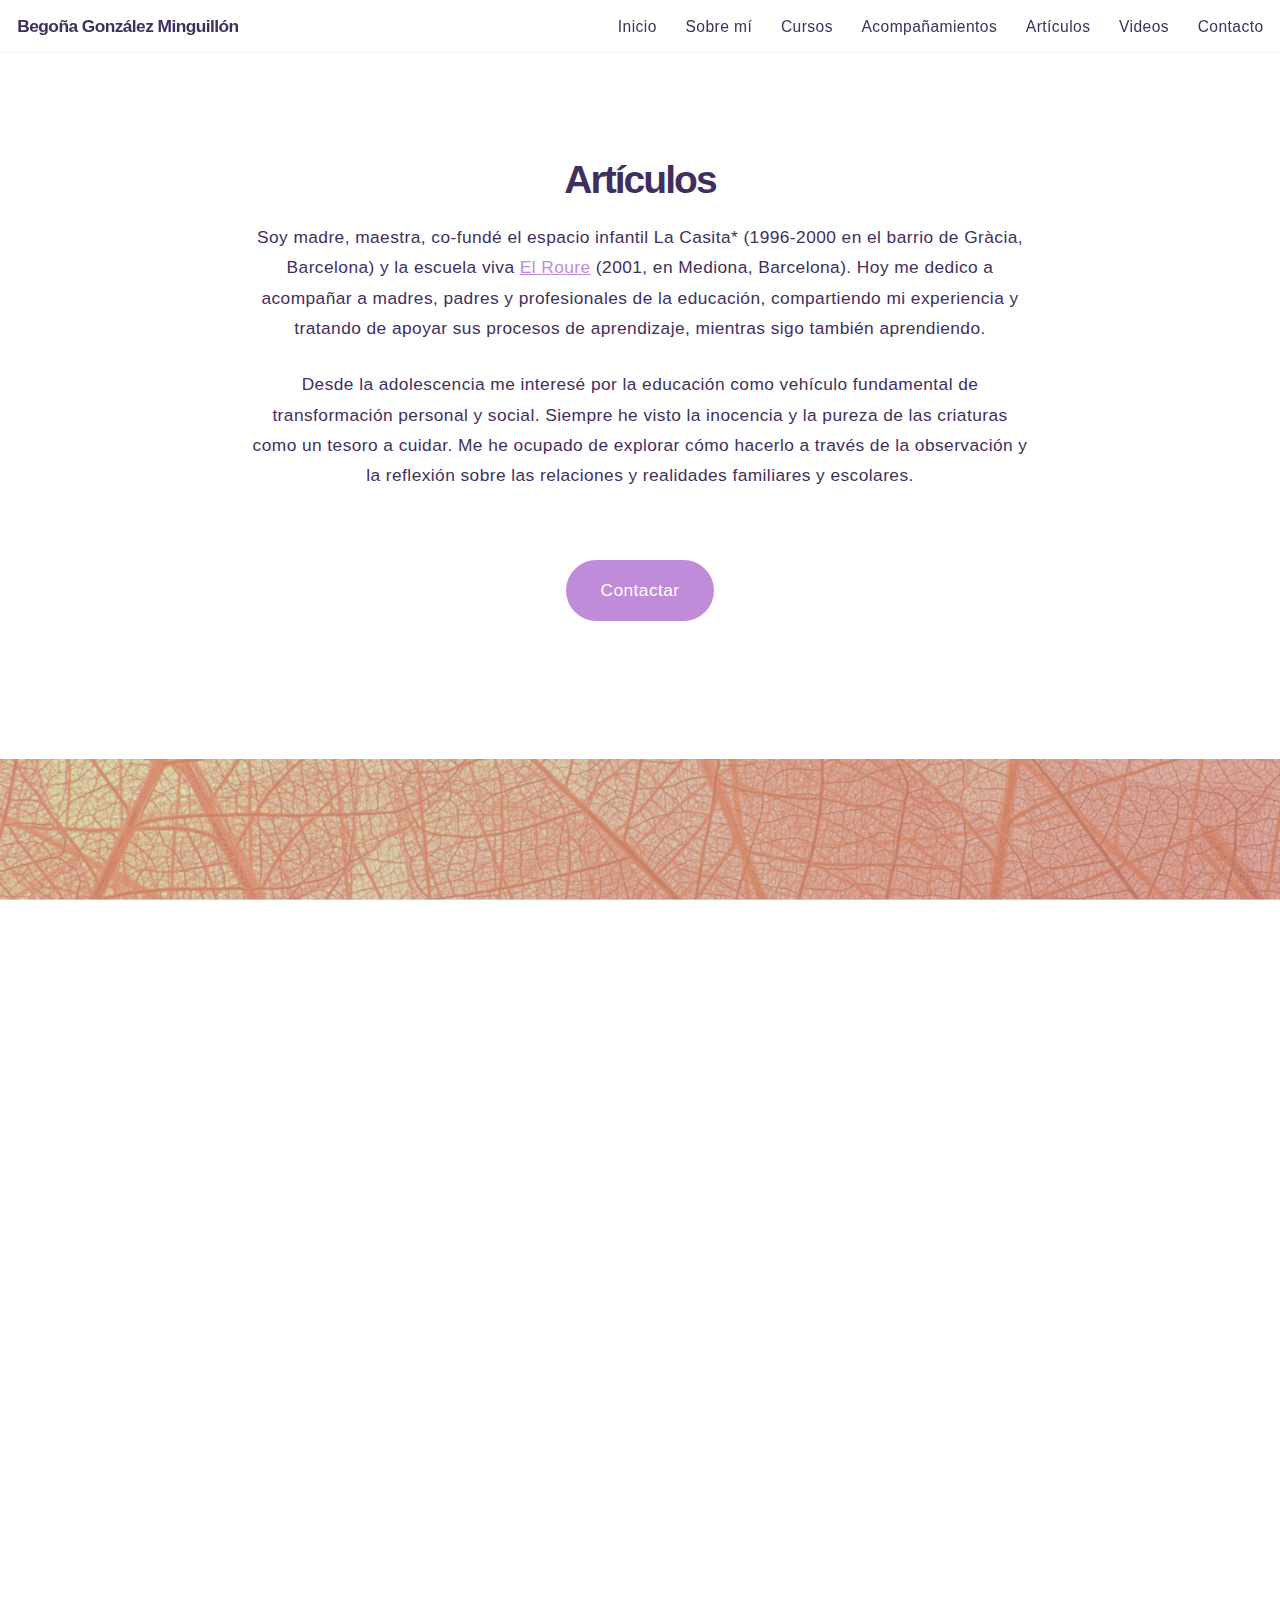
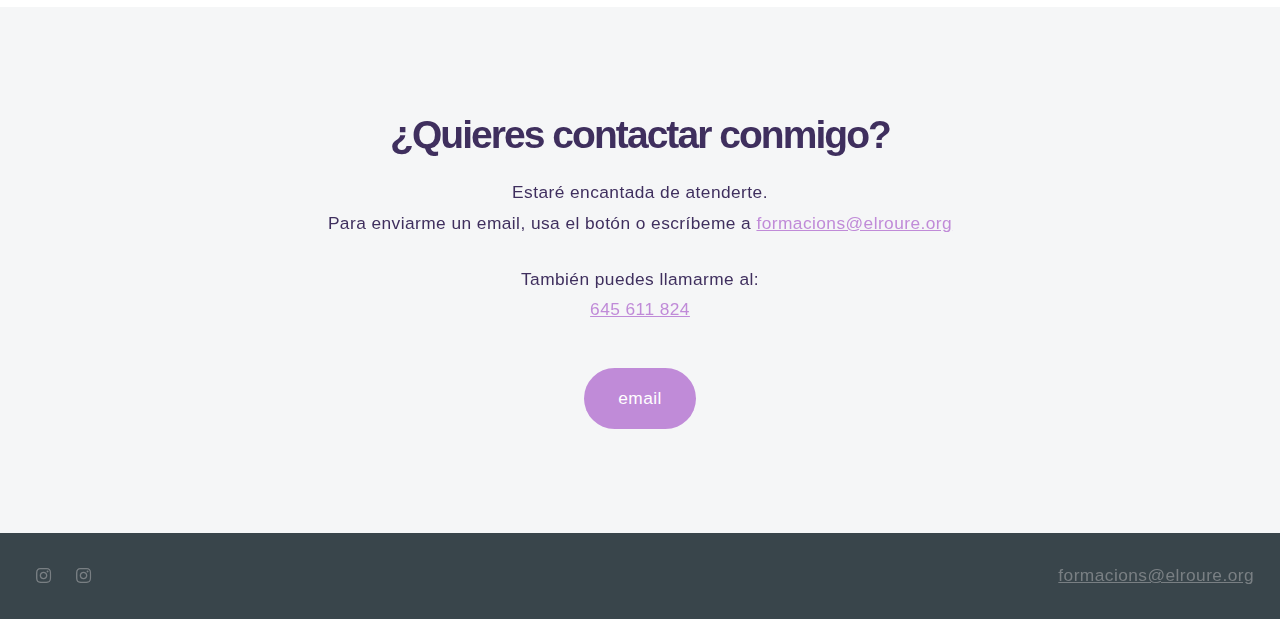
==== articulos.html @ fd2510e3 "s" ====
<!DOCTYPE HTML>
<html>
	<head>
		<title>Begoña González Minguillón</title>
		<link rel="icon" type="image/ico" href="images/icono.png" />
		<meta charset="utf-8" />
		<meta name="viewport" content="width=device-width, initial-scale=1, user-scalable=no" />
		<link rel="stylesheet" href="assets/css/main.css" />
		<noscript><link rel="stylesheet" href="assets/css/noscript.css" /></noscript>
		<!-- Google tag (gtag.js) -->
<script async src="https://www.googletagmanager.com/gtag/js?id=G-SERLPXRG8G"></script>
<script>
  window.dataLayer = window.dataLayer || [];
  function gtag(){dataLayer.push(arguments);}
  gtag('js', new Date());

  gtag('config', 'G-SERLPXRG8G');
</script>
	</head>
	<body class="is-preload">

		<!-- Header -->
			<header id="header">
				<h1>Begoña González Minguillón</h1>
				<nav>
					<ul>
						<li><a href="#intro">Inicio</a></li>
						<li><a href="#sobremi">Sobre mí</a></li>
						<li><a href="#one">Cursos</a></li>
						<li><a href="#two">Acompañamientos</a></li>
						<li><a href="articulos.html">Artículos</a></li>
						<li><a href="videos.html">Videos</a></li>
						<li><a href="#contacto">Contacto</a></li>
					</ul>
				</nav>
			</header>


		<!-- Sobre mi -->
		<section id="sobremi" class="main style3 primary">
			<div class="content">
				

					<header>
						<h2>Artículos</h2>
						<p>Soy madre, maestra, co-fundé el espacio infantil La Casita* (1996-2000 en el barrio de Gràcia, Barcelona) y la escuela viva <a href="https://www.elroure.org">El Roure</a> (2001, en Mediona, Barcelona). Hoy me dedico a acompañar a madres, padres y profesionales de la educación, compartiendo mi experiencia y tratando de apoyar sus procesos de aprendizaje, mientras sigo también aprendiendo.</p>
						<p>Desde la adolescencia me interesé por la educación como vehículo fundamental de transformación personal y social. Siempre he visto la inocencia y la pureza de las criaturas como un tesoro a cuidar. Me he ocupado de explorar cómo hacerlo a través de la observación y la reflexión sobre las relaciones y realidades familiares y escolares.</p> 
						
							<br />
							<br />
						<a href="mailto:formacions@elroure.org" class="button ">Contactar</a>
					</header>
			</div>
		</section>
			
		<!-- Cursos -->
			<section id="one" class="main style2 right dark fullscreen">
				<div class="content box style2">
					<header>
						<h2>Artículos</h2>
					</header>
					<p>x</p>
					<ul>
						<li><b>· Savia, Curso anual de Educación Viva.</b></li>
						<li><b>· Taller de comunicación consciente.</b></li>
						
					</ul>
					<a href="cursos.html" class="button small">Leer más</a>
				</div>
			</section>

		

		

		<!-- Contact -->
			<section id="contacto" class="main style3 secondary">
				<div class="content">
					<header>
						<h2>¿Quieres contactar conmigo?</h2>
						<p>Estaré encantada de atenderte.<br />Para enviarme un email, usa el botón o escríbeme a <a href="mailto:formacions@elroure.org">formacions@elroure.org</a></p>
								<p>También puedes llamarme al: <br /><a href="tel:+34645611824">645 611 824</a></p>
					</header>
					<a href="mailto:formacions@elroure.org" class="button primary">email</a>
				</div>
			</section>

		<!-- Footer -->
			<footer id="footer">

				<!-- Icons -->
					<ul class="icons">
						<li><a href="https://www.instagram.com/begona_educacionviva/" class="icon brands fa-instagram"><span class="label">Begoña</span></a></li>
						<li><a href="https://www.instagram.com/elroure_educacionviva/" class="icon brands fa-instagram"><span class="label">El Roure</span></a></li>
					</ul>

				<!-- Menu -->
					<ul class="menu">
						<a href="mailto:formacions@elroure.org">formacions@elroure.org</a>
					</ul>

			</footer>

		<!-- Scripts -->
			<script src="assets/js/jquery.min.js"></script>
			<script src="assets/js/jquery.poptrox.min.js"></script>
			<script src="assets/js/jquery.scrolly.min.js"></script>
			<script src="assets/js/jquery.scrollex.min.js"></script>
			<script src="assets/js/browser.min.js"></script>
			<script src="assets/js/breakpoints.min.js"></script>
			<script src="assets/js/util.js"></script>
			<script src="assets/js/main.js"></script>

	</body>
</html>
---- assets/css/main.css ----
@import url("https://fonts.googleapis.com/css?family=Source+Sans+Pro:300,900");
@import url("fontawesome-all.min.css");
/*
	Big Picture by HTML5 UP
	html5up.net | @ajlkn
	Free for personal and commercial use under the CCA 3.0 license (html5up.net/license)
*/
html, body, div, span, applet, object,
iframe, h1, h2, h3, h4, h5, h6, p, blockquote,
pre, a, abbr, acronym, address, big, cite,
code, del, dfn, em, img, ins, kbd, q, s, samp,
small, strike, strong, sub, sup, tt, var, b,
u, i, center, dl, dt, dd, ol, ul, li, fieldset,
form, label, legend, table, caption, tbody,
tfoot, thead, tr, th, td, article, aside,
canvas, details, embed, figure, figcaption,
footer, header, hgroup, menu, nav, output, ruby,
section, summary, time, mark, audio, video {
  margin: 0;
  padding: 0;
  border: 0;
  font-size: 100%;
  font: inherit;
  vertical-align: baseline;
}

article, aside, details, figcaption, figure,
footer, header, hgroup, menu, nav, section {
  display: block;
}

body {
  line-height: 1;
}

ol, ul {
  list-style: none;
}

blockquote, q {
  quotes: none;
}
blockquote:before, blockquote:after, q:before, q:after {
  content: "";
  content: none;
}

table {
  border-collapse: collapse;
  border-spacing: 0;
}

body {
  -webkit-text-size-adjust: none;
}

mark {
  background-color: transparent;
  color: inherit;
}

input::-moz-focus-inner {
  border: 0;
  padding: 0;
}

input, select, textarea {
  -moz-appearance: none;
  -webkit-appearance: none;
  -ms-appearance: none;
  appearance: none;
}

/* Basic */
@-ms-viewport {
  width: device-width;
}
html {
  height: 100%;
}

html {
  box-sizing: border-box;
}

*, *:before, *:after {
  box-sizing: inherit;
}

body {
  background: #ffffff;
  height: 100%;
  min-width: 320px;
}
body.is-preload *, body.is-preload *:before, body.is-preload *:after {
  -moz-animation: none !important;
  -webkit-animation: none !important;
  -ms-animation: none !important;
  animation: none !important;
  -moz-transition: none !important;
  -webkit-transition: none !important;
  -ms-transition: none !important;
  transition: none !important;
}

/* Spinner */
@-moz-keyframes spinner-rotate {
  0% {
    -moz-transform: scale(1) rotate(0deg);
    -webkit-transform: scale(1) rotate(0deg);
    -ms-transform: scale(1) rotate(0deg);
    transform: scale(1) rotate(0deg);
  }
  100% {
    -moz-transform: scale(1) rotate(360deg);
    -webkit-transform: scale(1) rotate(360deg);
    -ms-transform: scale(1) rotate(360deg);
    transform: scale(1) rotate(360deg);
  }
}
@-webkit-keyframes spinner-rotate {
  0% {
    -moz-transform: scale(1) rotate(0deg);
    -webkit-transform: scale(1) rotate(0deg);
    -ms-transform: scale(1) rotate(0deg);
    transform: scale(1) rotate(0deg);
  }
  100% {
    -moz-transform: scale(1) rotate(360deg);
    -webkit-transform: scale(1) rotate(360deg);
    -ms-transform: scale(1) rotate(360deg);
    transform: scale(1) rotate(360deg);
  }
}
@-ms-keyframes spinner-rotate {
  0% {
    -moz-transform: scale(1) rotate(0deg);
    -webkit-transform: scale(1) rotate(0deg);
    -ms-transform: scale(1) rotate(0deg);
    transform: scale(1) rotate(0deg);
  }
  100% {
    -moz-transform: scale(1) rotate(360deg);
    -webkit-transform: scale(1) rotate(360deg);
    -ms-transform: scale(1) rotate(360deg);
    transform: scale(1) rotate(360deg);
  }
}
@keyframes spinner-rotate {
  0% {
    -moz-transform: scale(1) rotate(0deg);
    -webkit-transform: scale(1) rotate(0deg);
    -ms-transform: scale(1) rotate(0deg);
    transform: scale(1) rotate(0deg);
  }
  100% {
    -moz-transform: scale(1) rotate(360deg);
    -webkit-transform: scale(1) rotate(360deg);
    -ms-transform: scale(1) rotate(360deg);
    transform: scale(1) rotate(360deg);
  }
}
/* Loader */
@-moz-keyframes spinner-show {
  0% {
    opacity: 0;
  }
  100% {
    opacity: 1;
  }
}
@-webkit-keyframes spinner-show {
  0% {
    opacity: 0;
  }
  100% {
    opacity: 1;
  }
}
@-ms-keyframes spinner-show {
  0% {
    opacity: 0;
  }
  100% {
    opacity: 1;
  }
}
@keyframes spinner-show {
  0% {
    opacity: 0;
  }
  100% {
    opacity: 1;
  }
}
@-moz-keyframes spinner-hide {
  0% {
    -moz-transform: scale(1) rotate(0deg);
    -webkit-transform: scale(1) rotate(0deg);
    -ms-transform: scale(1) rotate(0deg);
    transform: scale(1) rotate(0deg);
    color: #e5e6e7;
    z-index: 100001;
  }
  99% {
    -moz-transform: scale(0.5) rotate(360deg);
    -webkit-transform: scale(0.5) rotate(360deg);
    -ms-transform: scale(0.5) rotate(360deg);
    transform: scale(0.5) rotate(360deg);
    color: #e5e6e7;
    z-index: 100001;
  }
  100% {
    -moz-transform: scale(0.5) rotate(360deg);
    -webkit-transform: scale(0.5) rotate(360deg);
    -ms-transform: scale(0.5) rotate(360deg);
    transform: scale(0.5) rotate(360deg);
    color: #e5e6e7;
    z-index: -1;
  }
}
@-webkit-keyframes spinner-hide {
  0% {
    -moz-transform: scale(1) rotate(0deg);
    -webkit-transform: scale(1) rotate(0deg);
    -ms-transform: scale(1) rotate(0deg);
    transform: scale(1) rotate(0deg);
    color: #e5e6e7;
    z-index: 100001;
  }
  99% {
    -moz-transform: scale(0.5) rotate(360deg);
    -webkit-transform: scale(0.5) rotate(360deg);
    -ms-transform: scale(0.5) rotate(360deg);
    transform: scale(0.5) rotate(360deg);
    color: #e5e6e7;
    z-index: 100001;
  }
  100% {
    -moz-transform: scale(0.5) rotate(360deg);
    -webkit-transform: scale(0.5) rotate(360deg);
    -ms-transform: scale(0.5) rotate(360deg);
    transform: scale(0.5) rotate(360deg);
    color: #e5e6e7;
    z-index: -1;
  }
}
@-ms-keyframes spinner-hide {
  0% {
    -moz-transform: scale(1) rotate(0deg);
    -webkit-transform: scale(1) rotate(0deg);
    -ms-transform: scale(1) rotate(0deg);
    transform: scale(1) rotate(0deg);
    color: #e5e6e7;
    z-index: 100001;
  }
  99% {
    -moz-transform: scale(0.5) rotate(360deg);
    -webkit-transform: scale(0.5) rotate(360deg);
    -ms-transform: scale(0.5) rotate(360deg);
    transform: scale(0.5) rotate(360deg);
    color: #e5e6e7;
    z-index: 100001;
  }
  100% {
    -moz-transform: scale(0.5) rotate(360deg);
    -webkit-transform: scale(0.5) rotate(360deg);
    -ms-transform: scale(0.5) rotate(360deg);
    transform: scale(0.5) rotate(360deg);
    color: #e5e6e7;
    z-index: -1;
  }
}
@keyframes spinner-hide {
  0% {
    -moz-transform: scale(1) rotate(0deg);
    -webkit-transform: scale(1) rotate(0deg);
    -ms-transform: scale(1) rotate(0deg);
    transform: scale(1) rotate(0deg);
    color: #e5e6e7;
    z-index: 100001;
  }
  99% {
    -moz-transform: scale(0.5) rotate(360deg);
    -webkit-transform: scale(0.5) rotate(360deg);
    -ms-transform: scale(0.5) rotate(360deg);
    transform: scale(0.5) rotate(360deg);
    color: #e5e6e7;
    z-index: 100001;
  }
  100% {
    -moz-transform: scale(0.5) rotate(360deg);
    -webkit-transform: scale(0.5) rotate(360deg);
    -ms-transform: scale(0.5) rotate(360deg);
    transform: scale(0.5) rotate(360deg);
    color: #e5e6e7;
    z-index: -1;
  }
}
@-moz-keyframes overlay-hide {
  0% {
    opacity: 1;
    z-index: 100000;
  }
  15% {
    opacity: 1;
    z-index: 100000;
  }
  99% {
    opacity: 0;
    z-index: 100000;
  }
  100% {
    opacity: 0;
    z-index: -1;
  }
}
@-webkit-keyframes overlay-hide {
  0% {
    opacity: 1;
    z-index: 100000;
  }
  15% {
    opacity: 1;
    z-index: 100000;
  }
  99% {
    opacity: 0;
    z-index: 100000;
  }
  100% {
    opacity: 0;
    z-index: -1;
  }
}
@-ms-keyframes overlay-hide {
  0% {
    opacity: 1;
    z-index: 100000;
  }
  15% {
    opacity: 1;
    z-index: 100000;
  }
  99% {
    opacity: 0;
    z-index: 100000;
  }
  100% {
    opacity: 0;
    z-index: -1;
  }
}
@keyframes overlay-hide {
  0% {
    opacity: 1;
    z-index: 100000;
  }
  15% {
    opacity: 1;
    z-index: 100000;
  }
  99% {
    opacity: 0;
    z-index: 100000;
  }
  100% {
    opacity: 0;
    z-index: -1;
  }
}
body {
  text-decoration: none;
}
body:before {
  -moz-animation: spinner-show 1.5s 1 0.25s ease forwards, spinner-hide 0.25s ease-in-out forwards !important;
  -webkit-animation: spinner-show 1.5s 1 0.25s ease forwards, spinner-hide 0.25s ease-in-out forwards !important;
  -ms-animation: spinner-show 1.5s 1 0.25s ease forwards, spinner-hide 0.25s ease-in-out forwards !important;
  animation: spinner-show 1.5s 1 0.25s ease forwards, spinner-hide 0.25s ease-in-out forwards !important;
  -moz-transform-origin: 50% 50%;
  -webkit-transform-origin: 50% 50%;
  -ms-transform-origin: 50% 50%;
  transform-origin: 50% 50%;
  -moz-osx-font-smoothing: grayscale;
  -webkit-font-smoothing: antialiased;
  font-family: FontAwesome;
  font-style: normal;
  font-weight: normal;
  text-transform: none !important;
  color: #e5e6e7;
  content: "\f1ce";
  cursor: default;
  display: block;
  font-size: 2em;
  height: 2em;
  left: 50%;
  line-height: 2em;
  margin: -1em 0 0 -1em;
  opacity: 0;
  position: fixed;
  text-align: center;
  top: 50%;
  width: 2em;
  z-index: -1;
}
body:after {
  -moz-animation: overlay-hide 1.5s ease-in forwards !important;
  -webkit-animation: overlay-hide 1.5s ease-in forwards !important;
  -ms-animation: overlay-hide 1.5s ease-in forwards !important;
  animation: overlay-hide 1.5s ease-in forwards !important;
  background: #ffffff;
  content: "";
  display: block;
  height: 100%;
  left: 0;
  opacity: 0;
  position: fixed;
  top: 0;
  width: 100%;
  z-index: -1;
}
body.is-preload:before {
  -moz-animation: spinner-show 1.5s 1 0.25s ease forwards, spinner-rotate 0.75s infinite linear !important;
  -webkit-animation: spinner-show 1.5s 1 0.25s ease forwards, spinner-rotate 0.75s infinite linear !important;
  -ms-animation: spinner-show 1.5s 1 0.25s ease forwards, spinner-rotate 0.75s infinite linear !important;
  animation: spinner-show 1.5s 1 0.25s ease forwards, spinner-rotate 0.75s infinite linear !important;
  z-index: 100001;
}
body.is-preload:after {
  -moz-animation: none !important;
  -webkit-animation: none !important;
  -ms-animation: none !important;
  animation: none !important;
  opacity: 1;
  z-index: 100000;
}

@media (-webkit-min-device-pixel-ratio: 2) {
  body:before {
    line-height: 2.025em;
  }
}
/* Type */
body, input, textarea, select {
  font-family: "Poppins", sans-serif;
  font-weight: 100;
  font-size: 18pt;
  line-height: 1.75em;
  color: #3f2f5e;
  letter-spacing: 0.025em;
}
@media screen and (max-width: 1920px) {
  body, input, textarea, select {
    font-size: 17pt;
  }
}
@media screen and (max-width: 1680px) {
  body, input, textarea, select {
    font-size: 15pt;
  }
}
@media screen and (max-width: 1280px) {
  body, input, textarea, select {
    font-size: 13pt;
  }
}
@media screen and (max-width: 1000px) {
  body, input, textarea, select {
    font-size: 13pt;
  }
}
@media screen and (max-width: 736px) {
  body, input, textarea, select {
    font-size: 12pt;
    line-height: 1.5em;
  }
}

h1, h2, h3, h4, h5, h6 {
  font-weight: 900;
  color: inherit;
  letter-spacing: -0.0325em;
}
h1 a, h2 a, h3 a, h4 a, h5 a, h6 a {
  color: inherit;
  text-decoration: none;
}

h2 {
  font-size: 2.25em;
  line-height: 1.25em;
  letter-spacing: -0.05em;
}

@media screen and (max-width: 736px) {
  h2 {
    font-size: 1.5em;
  }
}
strong, b {
  font-weight: 900;
  color: inherit;
}

em, i {
  font-style: italic;
}

a {
  -moz-transition: color 0.2s ease-in-out;
  -webkit-transition: color 0.2s ease-in-out;
  -ms-transition: color 0.2s ease-in-out;
  transition: color 0.2s ease-in-out;
  color: #c08bd8;
}

sub {
  position: relative;
  top: 0.5em;
  font-size: 0.8em;
}

sup {
  position: relative;
  top: -0.5em;
  font-size: 0.8em;
}

hr {
  border: 0;
  border-top: solid 1px #e5e6e7;
}

blockquote {
  border-left: solid 0.5em #e5e6e7;
  padding: 1em 0 1em 2em;
  font-style: italic;
}

p, ul, ol, dl, table {
  margin-bottom: 1em;
}

/* Box */
.box {
  background: #ffffff;
  color: #3f2f5e;
  padding: 2em;
}
.box > :last-child {
  margin-bottom: 0;
}
.box.style2 {
  padding: 3.5em 2.5em 3.5em 2.5em;
}
@media screen and (max-width: 736px) {
  .box {
    padding: 1em;
  }
  .box.style2 {
    padding: 1.5em 1.25em 1.5em 1.25em;
    background-color: rgba(255, 255, 255, 0.9);
  }
}

/* Button */
input[type=button],
input[type=submit],
input[type=reset],
.button,
button {
  -moz-appearance: none;
  -webkit-appearance: none;
  -ms-appearance: none;
  appearance: none;
  -moz-transition: background-color 0.2s ease-in-out;
  -webkit-transition: background-color 0.2s ease-in-out;
  -ms-transition: background-color 0.2s ease-in-out;
  transition: background-color 0.2s ease-in-out;
  background-color: #c08bd8;
  border: 0;
  border-radius: 3.5em;
  color: #ffffff;
  cursor: pointer;
  display: inline-block;
  height: 3.5em;
  line-height: 3.5em;
  outline: 0;
  padding: 0 2em 0 2em;
  position: relative;
  text-align: center;
  text-decoration: none;
}
input[type=button].down,
input[type=submit].down,
input[type=reset].down,
.button.down,
button.down {
  width: 5em;
  height: 5em;
  line-height: 4.5em;
  padding: 0;
  background-image: url("images/dark-arrow.svg");
  background-position: center center;
  background-repeat: no-repeat;
  text-indent: -10em;
  overflow: hidden;
}
input[type=button].down.anchored,
input[type=submit].down.anchored,
input[type=reset].down.anchored,
.button.down.anchored,
button.down.anchored {
  bottom: 0;
  border-bottom: 0;
  border-radius: 3em 3em 0 0;
  height: 4.5em;
  margin-left: -2.5em;
}
input[type=button].anchored,
input[type=submit].anchored,
input[type=reset].anchored,
.button.anchored,
button.anchored {
  position: absolute;
  left: 50%;
}
input[type=button]:hover,
input[type=submit]:hover,
input[type=reset]:hover,
.button:hover,
button:hover {
  background-color: #ca9ede;
}
input[type=button]:active,
input[type=submit]:active,
input[type=reset]:active,
.button:active,
button:active {
  background-color: #b678d2;
}
input[type=button].style2,
input[type=submit].style2,
input[type=reset].style2,
.button.style2,
button.style2 {
  background-color: transparent;
  border: solid 2px #e5e6e7;
  color: inherit;
}
input[type=button].style2:hover,
input[type=submit].style2:hover,
input[type=reset].style2:hover,
.button.style2:hover,
button.style2:hover {
  background-color: rgba(229, 230, 231, 0.25);
}
input[type=button].style2:active,
input[type=submit].style2:active,
input[type=reset].style2:active,
.button.style2:active,
button.style2:active {
  background-color: rgba(229, 230, 231, 0.375);
}
input[type=button].style2.down,
input[type=submit].style2.down,
input[type=reset].style2.down,
.button.style2.down,
button.style2.down {
  background-image: url("images/arrow.svg");
}

/* Form */
form {
  margin: 0 0 2em 0;
}
form > :last-child {
  margin-bottom: 0;
}
form > .fields {
  display: -moz-flex;
  display: -webkit-flex;
  display: -ms-flex;
  display: flex;
  -moz-flex-wrap: wrap;
  -webkit-flex-wrap: wrap;
  -ms-flex-wrap: wrap;
  flex-wrap: wrap;
  width: calc(100% + 3em);
  margin: -1.5em 0 2em -1.5em;
}
form > .fields > .field {
  -moz-flex-grow: 0;
  -webkit-flex-grow: 0;
  -ms-flex-grow: 0;
  flex-grow: 0;
  -moz-flex-shrink: 0;
  -webkit-flex-shrink: 0;
  -ms-flex-shrink: 0;
  flex-shrink: 0;
  padding: 1.5em 0 0 1.5em;
  width: calc(100% - 1.5em);
}
form > .fields > .field.half {
  width: calc(50% - 0.75em);
}
form > .fields > .field.third {
  width: calc(100%/3 - 0.5em);
}
form > .fields > .field.quarter {
  width: calc(25% - 0.375em);
}
@media screen and (max-width: 480px) {
  form > .fields {
    width: calc(100% + 2em);
    margin: -1em 0 2em -1em;
  }
  form > .fields > .field {
    padding: 1em 0 0 1em;
    width: calc(100% - 1em);
  }
  form > .fields > .field.half {
    width: calc(100% - 1em);
  }
  form > .fields > .field.third {
    width: calc(100% - 1em);
  }
  form > .fields > .field.quarter {
    width: calc(100% - 1em);
  }
}

label {
  display: block;
}

input[type=text],
input[type=password],
input[type=email],
input[type=tel],
input[type=search],
input[type=url],
select,
textarea {
  -moz-appearance: none;
  -webkit-appearance: none;
  -ms-appearance: none;
  appearance: none;
  -moz-transition: border-color 0.2s ease-in-out, color 0.2s ease-in-out;
  -webkit-transition: border-color 0.2s ease-in-out, color 0.2s ease-in-out;
  -ms-transition: border-color 0.2s ease-in-out, color 0.2s ease-in-out;
  transition: border-color 0.2s ease-in-out, color 0.2s ease-in-out;
  color: #3f2f5e;
  display: block;
  width: 100%;
  padding: 0.65em 0.75em;
  background: none;
  border: solid 2px #e5e6e7;
  color: inherit;
  border-radius: 0.5em;
  outline: none;
}
input[type=text]:focus,
input[type=password]:focus,
input[type=email]:focus,
input[type=tel]:focus,
input[type=search]:focus,
input[type=url]:focus,
select:focus,
textarea:focus {
  border-color: #9ac8e9;
}

input[type=text],
input[type=password],
input[type=email],
input[type=tel],
input[type=search],
input[type=url],
select {
  line-height: 1.35em;
}

textarea {
  min-height: 8em;
}

::-moz-focus-inner {
  border: 0;
}

::-webkit-input-placeholder {
  opacity: 0.375;
}

:-moz-placeholder {
  opacity: 0.375;
}

::-moz-placeholder {
  opacity: 0.375;
}

:-ms-input-placeholder {
  opacity: 0.375;
}

/* Icon */
.icon {
  text-decoration: none;
  position: relative;
  text-decoration: none;
}
.icon:before {
  -moz-osx-font-smoothing: grayscale;
  -webkit-font-smoothing: antialiased;
  display: inline-block;
  font-style: normal;
  font-variant: normal;
  text-rendering: auto;
  line-height: 1;
  text-transform: none !important;
  font-family: "Font Awesome 5 Free";
  font-weight: 400;
}
.icon:before {
  line-height: inherit;
}
.icon > .label {
  display: none;
}
.icon.solid:before {
  font-weight: 900;
}
.icon.brands:before {
  font-family: "Font Awesome 5 Brands";
}

/* Image */
.image {
  position: relative;
  display: inline-block;
}
.image:before {
  content: "";
  position: absolute;
  left: 0;
  top: 0;
  width: 100%;
  height: 100%;
  background: url("images/overlay.png");
}
.image img {
  display: block;
  width: 100%;
}
.image.featured {
  display: block;
  width: 100%;
  margin: 0 0 2em 0;
}
.image.fit {
  display: block;
  width: 100%;
}
.image.left {
  float: left;
  margin: 0 2em 2em 0;
}
.image.centered {
  display: block;
  margin: 0 0 2em 0;
}
.image.centered img {
  margin: 0 auto;
  width: auto;
}

/* List */
ul.default {
  list-style: disc;
  padding-left: 1em;
}
ul.default li {
  padding-left: 0.5em;
}
ul.menu {
  cursor: default;
}
ul.menu li {
  display: inline-block;
  line-height: 1em;
  border-left: solid 1px #e5e6e7;
  padding: 0 0 0 0.5em;
  margin: 0 0 0 0.5em;
}
ul.menu li:first-child {
  border-left: 0;
  padding-left: 0;
  margin-left: 0;
}

ol.default {
  list-style: decimal;
  padding-left: 1.25em;
}
ol.default li {
  padding-left: 0.25em;
}

/* Actions */
ul.actions {
  display: -moz-flex;
  display: -webkit-flex;
  display: -ms-flex;
  display: flex;
  cursor: default;
  list-style: none;
  margin-left: -1em;
  padding-left: 0;
}
ul.actions li {
  padding: 0 0 0 1em;
  vertical-align: middle;
}
ul.actions.special {
  -moz-justify-content: center;
  -webkit-justify-content: center;
  -ms-justify-content: center;
  justify-content: center;
  width: 100%;
  margin-left: 0;
}
ul.actions.special li:first-child {
  padding-left: 0;
}
ul.actions.stacked {
  -moz-flex-direction: column;
  -webkit-flex-direction: column;
  -ms-flex-direction: column;
  flex-direction: column;
  margin-left: 0;
}
ul.actions.stacked li {
  padding: 1.3em 0 0 0;
}
ul.actions.stacked li:first-child {
  padding-top: 0;
}
ul.actions.fit {
  width: calc(100% + 1em);
}
ul.actions.fit li {
  -moz-flex-grow: 1;
  -webkit-flex-grow: 1;
  -ms-flex-grow: 1;
  flex-grow: 1;
  -moz-flex-shrink: 1;
  -webkit-flex-shrink: 1;
  -ms-flex-shrink: 1;
  flex-shrink: 1;
  width: 100%;
}
ul.actions.fit li > * {
  width: 100%;
}
ul.actions.fit.stacked {
  width: 100%;
}
@media screen and (max-width: 480px) {
  ul.actions:not(.fixed) {
    -moz-flex-direction: column;
    -webkit-flex-direction: column;
    -ms-flex-direction: column;
    flex-direction: column;
    margin-left: 0;
    width: 100% !important;
  }
  ul.actions:not(.fixed) li {
    -moz-flex-grow: 1;
    -webkit-flex-grow: 1;
    -ms-flex-grow: 1;
    flex-grow: 1;
    -moz-flex-shrink: 1;
    -webkit-flex-shrink: 1;
    -ms-flex-shrink: 1;
    flex-shrink: 1;
    padding: 1em 0 0 0;
    text-align: center;
    width: 100%;
  }
  ul.actions:not(.fixed) li > * {
    width: 100%;
  }
  ul.actions:not(.fixed) li:first-child {
    padding-top: 0;
  }
  ul.actions:not(.fixed) li input[type=submit],
  ul.actions:not(.fixed) li input[type=reset],
  ul.actions:not(.fixed) li input[type=button],
  ul.actions:not(.fixed) li button,
  ul.actions:not(.fixed) li .button {
    width: 100%;
  }
  ul.actions:not(.fixed) li input[type=submit].icon:before,
  ul.actions:not(.fixed) li input[type=reset].icon:before,
  ul.actions:not(.fixed) li input[type=button].icon:before,
  ul.actions:not(.fixed) li button.icon:before,
  ul.actions:not(.fixed) li .button.icon:before {
    margin-left: -0.5rem;
  }
}

/* Icons */
ul.icons {
  cursor: default;
}
ul.icons li {
  display: inline-block;
}
ul.icons a {
  display: inline-block;
  width: 2em;
  height: 2em;
  line-height: 2em;
  text-align: center;
  border: 0;
}

/* Sections/Article */
header {
  margin-bottom: 1em;
}
header p {
  display: block;
  margin: 1em 0 0 0;
  padding: 0 0 0.5em 0;
}

footer {
  margin-top: 2em;
}

/* Table */
table {
  width: 100%;
}
table.default {
  width: 100%;
}
table.default tbody tr:nth-child(2n+2) {
  background: rgba(229, 230, 231, 0.5);
}
table.default td {
  padding: 0.5em 1em 0.5em 1em;
}
table.default th {
  text-align: left;
  font-weight: 900;
  padding: 0.5em 1em 0.5em 1em;
}
table.default thead {
  background: #3f2f5e;
  color: #ffffff;
}
table.default tfoot {
  background: #e5e6e7;
}

/* Poptrox */
.poptrox-popup {
  -moz-box-sizing: content-box;
  -webkit-box-sizing: content-box;
  -ms-box-sizing: content-box;
  box-sizing: content-box;
  background: #fff;
  padding-bottom: 3em;
  box-shadow: 0 0.1em 0.15em 0 rgba(0, 0, 0, 0.15);
}
.poptrox-popup .loader {
  position: absolute;
  top: 50%;
  left: 50%;
  margin: -1em 0 0 -1em;
  width: 2em;
  height: 2em;
  display: block;
  font-size: 2em;
}
.poptrox-popup .loader:before {
  -moz-animation: spinner-rotate 0.75s infinite linear !important;
  -webkit-animation: spinner-rotate 0.75s infinite linear !important;
  -ms-animation: spinner-rotate 0.75s infinite linear !important;
  animation: spinner-rotate 0.75s infinite linear !important;
  -moz-osx-font-smoothing: grayscale;
  -webkit-font-smoothing: antialiased;
  font-family: FontAwesome;
  font-style: normal;
  font-weight: normal;
  text-transform: none !important;
  color: #e5e6e7;
  content: "\f1ce";
  cursor: default;
  display: block;
  height: 2em;
  left: 0;
  line-height: 2em;
  position: absolute;
  text-align: center;
  top: 0;
  width: 2em;
}
.poptrox-popup .caption {
  position: absolute;
  bottom: 0;
  left: 0;
  background: #ffffff;
  width: 100%;
  height: 3em;
  line-height: 2.8em;
  text-align: center;
  cursor: default;
  z-index: 1;
  font-size: 0.9em;
}
.poptrox-popup .nav-next,
.poptrox-popup .nav-previous {
  -moz-transition: opacity 0.2s ease-in-out;
  -webkit-transition: opacity 0.2s ease-in-out;
  -ms-transition: opacity 0.2s ease-in-out;
  transition: opacity 0.2s ease-in-out;
  position: absolute;
  top: 0;
  width: 50%;
  height: 100%;
  opacity: 0;
  cursor: pointer;
  background: rgba(0, 0, 0, 0.01);
  -webkit-tap-highlight-color: rgba(255, 255, 255, 0);
}
.poptrox-popup .nav-next:before,
.poptrox-popup .nav-previous:before {
  content: "";
  position: absolute;
  width: 96px;
  height: 64px;
  background: url("images/poptrox-nav.svg");
  top: calc(50% - 1.5em);
  margin: -32px 0 0 0;
}
.poptrox-popup:hover .nav-next,
.poptrox-popup:hover .nav-previous {
  opacity: 0.5;
}
.poptrox-popup:hover .nav-next:hover,
.poptrox-popup:hover .nav-previous:hover {
  opacity: 1;
}
.poptrox-popup .nav-previous:before {
  -moz-transform: scaleX(-1);
  -webkit-transform: scaleX(-1);
  -ms-transform: scaleX(-1);
  transform: scaleX(-1);
  -ms-filter: "FlipH";
  filter: FlipH;
}
.poptrox-popup .nav-next {
  right: 0;
}
.poptrox-popup .nav-next:before {
  right: 0;
}
.poptrox-popup .nav-previous {
  left: 0;
}
.poptrox-popup .nav-previous:before {
  left: 0;
}
.poptrox-popup .closer {
  -moz-transition: opacity 0.2s ease-in-out;
  -webkit-transition: opacity 0.2s ease-in-out;
  -ms-transition: opacity 0.2s ease-in-out;
  transition: opacity 0.2s ease-in-out;
  position: absolute;
  top: 0;
  right: 0;
  width: 64px;
  height: 64px;
  text-indent: -9999px;
  z-index: 2;
  opacity: 0;
  -webkit-tap-highlight-color: rgba(255, 255, 255, 0);
}
.poptrox-popup .closer:before {
  content: "";
  display: block;
  position: absolute;
  right: 16px;
  top: 16px;
  width: 40px;
  height: 40px;
  border-radius: 100%;
  box-shadow: inset 0 0 0 2px #fff;
  background: url("images/poptrox-closer.svg") center center;
  color: #ffffff !important;
}
.poptrox-popup:hover .closer {
  opacity: 0.5;
}
.poptrox-popup:hover .closer:hover {
  opacity: 1;
}
body.is-touch .poptrox-popup .nav-next,
body.is-touch .poptrox-popup .nav-previous,
body.is-touch .poptrox-popup .closer {
  opacity: 1 !important;
}
@media screen and (max-width: 736px) {
  .poptrox-popup .nav-next:before,
  .poptrox-popup .nav-previous:before {
    width: 48px;
    height: 32px;
    background-size: contain;
    margin: -16px 0 0 0;
  }
  .poptrox-popup .closer:before {
    right: 12px;
    top: 12px;
    width: 20px;
    height: 20px;
    box-shadow: inset 0 0 0 1px #fff;
    background-size: contain;
    opacity: 0.65;
  }
}

/* Gallery */
.gallery {
  display: -moz-flex;
  display: -webkit-flex;
  display: -ms-flex;
  display: flex;
  -moz-flex-wrap: wrap;
  -webkit-flex-wrap: wrap;
  -ms-flex-wrap: wrap;
  flex-wrap: wrap;
  width: 45em;
  max-width: 100%;
  margin: 0 auto 2em auto;
}
.gallery article {
  -moz-transition: -moz-transform 1s ease, opacity 1s ease;
  -webkit-transition: -webkit-transform 1s ease, opacity 1s ease;
  -ms-transition: -ms-transform 1s ease, opacity 1s ease;
  transition: transform 1s ease, opacity 1s ease;
  -moz-transform: translateX(0);
  -webkit-transform: translateX(0);
  -ms-transform: translateX(0);
  transform: translateX(0);
  width: 50%;
  position: relative;
  opacity: 1;
}
.gallery article .image {
  margin: 0;
  display: block;
}
.gallery article:nth-last-child(1n) {
  -moz-transition-delay: 0.05s;
  -webkit-transition-delay: 0.05s;
  -ms-transition-delay: 0.05s;
  transition-delay: 0.05s;
}
.gallery article:nth-last-child(2n) {
  -moz-transition-delay: 0.05s;
  -webkit-transition-delay: 0.05s;
  -ms-transition-delay: 0.05s;
  transition-delay: 0.05s;
}
.gallery article:nth-last-child(2n) {
  -moz-transition-delay: 0.1s;
  -webkit-transition-delay: 0.1s;
  -ms-transition-delay: 0.1s;
  transition-delay: 0.1s;
}
.gallery article:nth-last-child(3n) {
  -moz-transition-delay: 0.1s;
  -webkit-transition-delay: 0.1s;
  -ms-transition-delay: 0.1s;
  transition-delay: 0.1s;
}
.gallery article:nth-last-child(3n) {
  -moz-transition-delay: 0.15s;
  -webkit-transition-delay: 0.15s;
  -ms-transition-delay: 0.15s;
  transition-delay: 0.15s;
}
.gallery article:nth-last-child(4n) {
  -moz-transition-delay: 0.15s;
  -webkit-transition-delay: 0.15s;
  -ms-transition-delay: 0.15s;
  transition-delay: 0.15s;
}
.gallery article:nth-last-child(4n) {
  -moz-transition-delay: 0.2s;
  -webkit-transition-delay: 0.2s;
  -ms-transition-delay: 0.2s;
  transition-delay: 0.2s;
}
.gallery article:nth-last-child(5n) {
  -moz-transition-delay: 0.2s;
  -webkit-transition-delay: 0.2s;
  -ms-transition-delay: 0.2s;
  transition-delay: 0.2s;
}
.gallery article:nth-last-child(5n) {
  -moz-transition-delay: 0.25s;
  -webkit-transition-delay: 0.25s;
  -ms-transition-delay: 0.25s;
  transition-delay: 0.25s;
}
.gallery article:nth-last-child(6n) {
  -moz-transition-delay: 0.25s;
  -webkit-transition-delay: 0.25s;
  -ms-transition-delay: 0.25s;
  transition-delay: 0.25s;
}
.gallery article:nth-last-child(6n) {
  -moz-transition-delay: 0.3s;
  -webkit-transition-delay: 0.3s;
  -ms-transition-delay: 0.3s;
  transition-delay: 0.3s;
}
.gallery article:nth-last-child(7n) {
  -moz-transition-delay: 0.3s;
  -webkit-transition-delay: 0.3s;
  -ms-transition-delay: 0.3s;
  transition-delay: 0.3s;
}
.gallery article:nth-last-child(7n) {
  -moz-transition-delay: 0.35s;
  -webkit-transition-delay: 0.35s;
  -ms-transition-delay: 0.35s;
  transition-delay: 0.35s;
}
.gallery article:nth-last-child(8n) {
  -moz-transition-delay: 0.35s;
  -webkit-transition-delay: 0.35s;
  -ms-transition-delay: 0.35s;
  transition-delay: 0.35s;
}
.gallery article:nth-last-child(8n) {
  -moz-transition-delay: 0.4s;
  -webkit-transition-delay: 0.4s;
  -ms-transition-delay: 0.4s;
  transition-delay: 0.4s;
}
.gallery article:nth-last-child(9n) {
  -moz-transition-delay: 0.4s;
  -webkit-transition-delay: 0.4s;
  -ms-transition-delay: 0.4s;
  transition-delay: 0.4s;
}
.gallery article:nth-last-child(9n) {
  -moz-transition-delay: 0.45s;
  -webkit-transition-delay: 0.45s;
  -ms-transition-delay: 0.45s;
  transition-delay: 0.45s;
}
.gallery article:nth-last-child(10n) {
  -moz-transition-delay: 0.45s;
  -webkit-transition-delay: 0.45s;
  -ms-transition-delay: 0.45s;
  transition-delay: 0.45s;
}
.gallery article:nth-last-child(10n) {
  -moz-transition-delay: 0.5s;
  -webkit-transition-delay: 0.5s;
  -ms-transition-delay: 0.5s;
  transition-delay: 0.5s;
}
.gallery article:nth-last-child(11n) {
  -moz-transition-delay: 0.5s;
  -webkit-transition-delay: 0.5s;
  -ms-transition-delay: 0.5s;
  transition-delay: 0.5s;
}
.gallery article:nth-last-child(11n) {
  -moz-transition-delay: 0.55s;
  -webkit-transition-delay: 0.55s;
  -ms-transition-delay: 0.55s;
  transition-delay: 0.55s;
}
.gallery article:nth-last-child(12n) {
  -moz-transition-delay: 0.55s;
  -webkit-transition-delay: 0.55s;
  -ms-transition-delay: 0.55s;
  transition-delay: 0.55s;
}
.gallery article:nth-last-child(12n) {
  -moz-transition-delay: 0.6s;
  -webkit-transition-delay: 0.6s;
  -ms-transition-delay: 0.6s;
  transition-delay: 0.6s;
}
.gallery article:nth-last-child(13n) {
  -moz-transition-delay: 0.6s;
  -webkit-transition-delay: 0.6s;
  -ms-transition-delay: 0.6s;
  transition-delay: 0.6s;
}
.gallery article:nth-last-child(13n) {
  -moz-transition-delay: 0.65s;
  -webkit-transition-delay: 0.65s;
  -ms-transition-delay: 0.65s;
  transition-delay: 0.65s;
}
.gallery article:nth-last-child(14n) {
  -moz-transition-delay: 0.65s;
  -webkit-transition-delay: 0.65s;
  -ms-transition-delay: 0.65s;
  transition-delay: 0.65s;
}
.gallery article:nth-last-child(14n) {
  -moz-transition-delay: 0.7s;
  -webkit-transition-delay: 0.7s;
  -ms-transition-delay: 0.7s;
  transition-delay: 0.7s;
}
.gallery article:nth-last-child(15n) {
  -moz-transition-delay: 0.7s;
  -webkit-transition-delay: 0.7s;
  -ms-transition-delay: 0.7s;
  transition-delay: 0.7s;
}
.gallery article:nth-last-child(15n) {
  -moz-transition-delay: 0.75s;
  -webkit-transition-delay: 0.75s;
  -ms-transition-delay: 0.75s;
  transition-delay: 0.75s;
}
.gallery article:nth-last-child(16n) {
  -moz-transition-delay: 0.75s;
  -webkit-transition-delay: 0.75s;
  -ms-transition-delay: 0.75s;
  transition-delay: 0.75s;
}
.gallery article:nth-last-child(16n) {
  -moz-transition-delay: 0.8s;
  -webkit-transition-delay: 0.8s;
  -ms-transition-delay: 0.8s;
  transition-delay: 0.8s;
}
.gallery article:nth-last-child(17n) {
  -moz-transition-delay: 0.8s;
  -webkit-transition-delay: 0.8s;
  -ms-transition-delay: 0.8s;
  transition-delay: 0.8s;
}
.gallery article:nth-last-child(17n) {
  -moz-transition-delay: 0.85s;
  -webkit-transition-delay: 0.85s;
  -ms-transition-delay: 0.85s;
  transition-delay: 0.85s;
}
.gallery article:nth-last-child(18n) {
  -moz-transition-delay: 0.85s;
  -webkit-transition-delay: 0.85s;
  -ms-transition-delay: 0.85s;
  transition-delay: 0.85s;
}
.gallery article:nth-last-child(18n) {
  -moz-transition-delay: 0.9s;
  -webkit-transition-delay: 0.9s;
  -ms-transition-delay: 0.9s;
  transition-delay: 0.9s;
}
.gallery article:nth-last-child(19n) {
  -moz-transition-delay: 0.9s;
  -webkit-transition-delay: 0.9s;
  -ms-transition-delay: 0.9s;
  transition-delay: 0.9s;
}
.gallery article:nth-last-child(19n) {
  -moz-transition-delay: 0.95s;
  -webkit-transition-delay: 0.95s;
  -ms-transition-delay: 0.95s;
  transition-delay: 0.95s;
}
.gallery article:nth-last-child(20n) {
  -moz-transition-delay: 0.95s;
  -webkit-transition-delay: 0.95s;
  -ms-transition-delay: 0.95s;
  transition-delay: 0.95s;
}
.gallery article:nth-last-child(20n) {
  -moz-transition-delay: 1s;
  -webkit-transition-delay: 1s;
  -ms-transition-delay: 1s;
  transition-delay: 1s;
}
.gallery article:nth-last-child(21n) {
  -moz-transition-delay: 1s;
  -webkit-transition-delay: 1s;
  -ms-transition-delay: 1s;
  transition-delay: 1s;
}
.gallery article:nth-last-child(21n) {
  -moz-transition-delay: 1.05s;
  -webkit-transition-delay: 1.05s;
  -ms-transition-delay: 1.05s;
  transition-delay: 1.05s;
}
.gallery article:nth-last-child(22n) {
  -moz-transition-delay: 1.05s;
  -webkit-transition-delay: 1.05s;
  -ms-transition-delay: 1.05s;
  transition-delay: 1.05s;
}
.gallery article:nth-last-child(22n) {
  -moz-transition-delay: 1.1s;
  -webkit-transition-delay: 1.1s;
  -ms-transition-delay: 1.1s;
  transition-delay: 1.1s;
}
.gallery article:nth-last-child(23n) {
  -moz-transition-delay: 1.1s;
  -webkit-transition-delay: 1.1s;
  -ms-transition-delay: 1.1s;
  transition-delay: 1.1s;
}
.gallery article:nth-last-child(23n) {
  -moz-transition-delay: 1.15s;
  -webkit-transition-delay: 1.15s;
  -ms-transition-delay: 1.15s;
  transition-delay: 1.15s;
}
.gallery article:nth-last-child(24n) {
  -moz-transition-delay: 1.15s;
  -webkit-transition-delay: 1.15s;
  -ms-transition-delay: 1.15s;
  transition-delay: 1.15s;
}
.gallery.inactive article {
  opacity: 0;
}
.gallery.inactive article.from-left {
  -moz-transform: translateX(-14em);
  -webkit-transform: translateX(-14em);
  -ms-transform: translateX(-14em);
  transform: translateX(-14em);
}
.gallery.inactive article.from-right {
  -moz-transform: translateX(14em);
  -webkit-transform: translateX(14em);
  -ms-transform: translateX(14em);
  transform: translateX(14em);
}
.gallery.inactive article.from-top {
  -moz-transform: translateY(-7em);
  -webkit-transform: translateY(-7em);
  -ms-transform: translateY(-7em);
  transform: translateY(-7em);
}
.gallery.inactive article.from-bottom {
  -moz-transform: translateY(7em);
  -webkit-transform: translateY(7em);
  -ms-transform: translateY(7em);
  transform: translateY(7em);
}
@media screen and (max-width: 480px) {
  .gallery {
    -moz-flex-wrap: nowrap;
    -webkit-flex-wrap: nowrap;
    -ms-flex-wrap: nowrap;
    flex-wrap: nowrap;
    -moz-flex-direction: column;
    -webkit-flex-direction: column;
    -ms-flex-direction: column;
    flex-direction: column;
  }
  .gallery article {
    width: 100%;
  }
}

/* Header */
#header {
  position: fixed;
  z-index: 10000;
  left: 0;
  top: 0;
  width: 100%;
  background: rgba(255, 255, 255, 0.95);
  height: 3em;
  line-height: 3em;
  box-shadow: 0 0 0.15em 0 rgba(0, 0, 0, 0.1);
}
#header h1 {
  position: absolute;
  left: 1em;
  top: 0;
  height: 3em;
  line-height: 3em;
  cursor: default;
}
#header h1 a {
  font-size: 1.25em;
}
#header nav {
  position: absolute;
  right: 0.5em;
  top: 0;
  height: 3em;
  line-height: 3em;
}
#header nav ul {
  margin: 0;
}
#header nav ul li {
  display: inline-block;
  margin-left: 0.5em;
  font-size: 0.9em;
}
#header nav ul li a {
  display: block;
  color: inherit;
  text-decoration: none;
  height: 3em;
  line-height: 3em;
  padding: 0 0.5em 0 0.5em;
  outline: 0;
}
@media screen and (max-width: 736px) {
  #header {
    height: 2.5em;
    line-height: 2.5em;
  }
  #header h1 {
    text-align: center;
    position: relative;
    left: 0;
    top: 0;
    height: 2.5em;
    line-height: 2.5em;
  }
  #header h1 a {
    font-size: 1em;
  }
  #header nav {
    display: none;
  }
}

body {
  padding-top: 3em;
}
@media screen and (max-width: 736px) {
  body {
    padding-top: 2.5em;
  }
}

/* Main */
.main {
  display: -moz-flex;
  display: -webkit-flex;
  display: -ms-flex;
  display: flex;
  position: relative;
  margin: 0;
  overflow-x: hidden;
}
.main > .content {
  width: 45em;
  max-width: calc(100% - 4em);
  margin: 0 auto;
}
.main > .content > :last-child {
  margin-bottom: 0;
}
.main.fullscreen {
  min-height: 100%;
}
.main.style1 {
  -moz-align-items: center;
  -webkit-align-items: center;
  -ms-align-items: center;
  align-items: center;
  -moz-justify-content: center;
  -webkit-justify-content: center;
  -ms-justify-content: center;
  justify-content: center;
  text-align: center;
  padding: 3em 0 3em 0;
}
.main.style1 h2 {
  font-size: 4.25em;
  line-height: 1em;
}
.main.style1 > .content {
  -moz-transition: opacity 1s ease;
  -webkit-transition: opacity 1s ease;
  -ms-transition: opacity 1s ease;
  transition: opacity 1s ease;
  -moz-transform: translateZ(0);
  -webkit-transform: translateZ(0);
  -ms-transform: translateZ(0);
  transform: translateZ(0);
  opacity: 1;
  margin: 0;
}
.main.style1.inactive > .content {
  opacity: 0;
}
.main.style2 {
  -moz-align-items: center;
  -webkit-align-items: center;
  -ms-align-items: center;
  align-items: center;
  -moz-justify-content: center;
  -webkit-justify-content: center;
  -ms-justify-content: center;
  justify-content: center;
  padding: 3em 0 3em 0;
  overflow: hidden;
}
.main.style2 > .content {
  -moz-transition: -moz-transform 1s ease;
  -webkit-transition: -webkit-transform 1s ease;
  -ms-transition: -ms-transform 1s ease;
  transition: transform 1s ease;
  -moz-transform: translateZ(0);
  -webkit-transform: translateZ(0);
  -ms-transform: translateZ(0);
  transform: translateZ(0);
  position: relative;
  width: 35%;
  margin: 0;
}
.main.style2.left {
  -moz-justify-content: -moz-flex-start;
  -webkit-justify-content: -webkit-flex-start;
  -ms-justify-content: -ms-flex-start;
  justify-content: flex-start;
}
.main.style2.right {
  -moz-justify-content: -moz-flex-end;
  -webkit-justify-content: -webkit-flex-end;
  -ms-justify-content: -ms-flex-end;
  justify-content: flex-end;
}
.main.style2.inactive.left > .content {
  -moz-transform: translateX(-100%);
  -webkit-transform: translateX(-100%);
  -ms-transform: translateX(-100%);
  transform: translateX(-100%);
}
.main.style2.inactive.right > .content {
  -moz-transform: translateX(100%);
  -webkit-transform: translateX(100%);
  -ms-transform: translateX(100%);
  transform: translateX(100%);
}
.main.style3 {
  text-align: center;
  padding: 6em 0 6em 0;
}
.main.style3 .content > header {
  margin-bottom: 2em;
}
.main.style3.primary {
  background: #ffffff;
}
.main.style3.secondary {
  background: #f5f6f7;
}
.main.dark {
  color: #3f2f5e;
}
.main.dark a {
  color: inherit;
}
.main.dark .button.style2 {
  border-color: #3f2f5e;
}
.main.dark .button.style2:hover {
  background-color: rgba(255, 255, 255, 0.125);
}
.main.dark .button.style2:active {
  background-color: rgba(255, 255, 255, 0.25);
}
.main.dark .button.style2.down {
  background-image: url("images/dark-arrow.svg");
}
body.is-touch .main {
  background-attachment: scroll !important;
}
@media screen and (max-width: 1920px) {
  .main.style2 .content {
    width: 40%;
  }
}
@media screen and (max-width: 1280px) {
  .main.style2 .content {
    width: 50%;
  }
}
@media screen and (max-width: 1000px) {
  .main.style2 .content {
    width: 60%;
  }
}
@media screen and (max-width: 736px) {
  .main > .content br {
    display: none;
  }
  .main.fullscreen {
    height: auto !important;
  }
  .main.style1 {
    padding: 4em 15px 4em 15px;
  }
  .main.style1 h2 {
    font-size: 3em;
  }
  .main.style2 {
    padding: 6em 15px 6em 15px;
  }
  .main.style2:before, .main.style2:after {
    display: none !important;
  }
  .main.style2 .button.anchored {
    display: none;
  }
  .main.style2 .content {
    width: 100%;
    max-width: 100%;
    text-align: center;
    -moz-transform: none;
    -webkit-transform: none;
    -ms-transform: none;
    transform: none;
  }
  .main.style3 {
    text-align: center;
    padding: 3em 10px 3em 10px;
  }
}
@media screen and (max-width: 480px) {
  .main > .content {
    max-width: calc(100% - 1.5em);
  }
}

/* Footer */
#footer {
  display: -moz-flex;
  display: -webkit-flex;
  display: -ms-flex;
  display: flex;
  -moz-align-items: center;
  -webkit-align-items: center;
  -ms-align-items: center;
  align-items: center;
  -moz-justify-content: space-between;
  -webkit-justify-content: space-between;
  -ms-justify-content: space-between;
  justify-content: space-between;
  position: relative;
  margin: 0;
  line-height: 1em;
  padding: 1.5em;
  background: #39454b;
  color: rgba(185, 186, 187, 0.5);
  overflow: hidden;
}
#footer > * {
  margin-bottom: 0;
}
#footer a {
  color: inherit;
}
#footer a:hover {
  color: rgb(185, 186, 187);
}
#footer ul.menu {
  margin: 0;
}
#footer ul.menu li {
  border-left-color: rgba(185, 186, 187, 0.2);
  font-size: 0.9em;
}
@media screen and (max-width: 1000px) {
  #footer {
    -moz-flex-direction: column;
    -webkit-flex-direction: column;
    -ms-flex-direction: column;
    flex-direction: column;
    -moz-justify-content: center;
    -webkit-justify-content: center;
    -ms-justify-content: center;
    justify-content: center;
    line-height: 1.5em;
    text-align: center;
    padding: 2em 1em 2em 1em;
  }
  #footer > * {
    margin: 0 0 1em 0;
  }
}
@media screen and (max-width: 736px) {
  #footer ul.menu li {
    border-left: none;
    display: block;
    line-height: inherit;
    margin: 0.25em 0 0 0;
    padding: 0.25em 0 0 0;
  }
  #footer ul.menu li:first-child {
    margin-top: 0;
    padding-top: 0;
  }
}

/* Intro */
#intro {
  background: url("images/overlay.png"), url("../../images/intro.jpg");
  background-size: 256px 256px, cover;
  background-attachment: fixed, fixed;
  background-position: top left, bottom center;
  background-repeat: repeat, no-repeat;
}

/* One */
#one {
  background: url("images/overlay.png"), url("../../images/one.jpg");
  background-size: 256px 256px, cover;
  background-attachment: fixed, fixed;
  background-position: top left, center center;
}

/* Two */
#two {
  background: url("images/overlay.png"), url("../../images/two.jpg");
  background-size: 256px 256px, cover;
  background-attachment: fixed, fixed;
  background-position: top left, center center;
}

/* Contact */
#contact {
  overflow: hidden;
  padding-bottom: 0;
}
#contact .box {
  -moz-transition: -moz-transform 1s ease;
  -webkit-transition: -webkit-transform 1s ease;
  -ms-transition: -ms-transform 1s ease;
  transition: transform 1s ease;
  -moz-transform: translateY(0);
  -webkit-transform: translateY(0);
  -ms-transform: translateY(0);
  transform: translateY(0);
  position: relative;
}
#contact.inactive .box {
  -moz-transform: translateY(100%);
  -webkit-transform: translateY(100%);
  -ms-transform: translateY(100%);
  transform: translateY(100%);
}
@media screen and (max-width: 736px) {
  #contact .box {
    padding: 1.5em 1.5em 2em 1.5em;
  }
}
@media screen and (max-width: 480px) {
  #contact .box {
    padding: 1em 1em 2em 1em;
  }
}/*# sourceMappingURL=main.css.map */
---- assets/css/noscript.css ----
/*
	Big Picture by HTML5 UP
	html5up.net | @ajlkn
	Free for personal and commercial use under the CCA 3.0 license (html5up.net/license)
*/

/* Loader */

	body:before, body:after {
		display: none;
	}
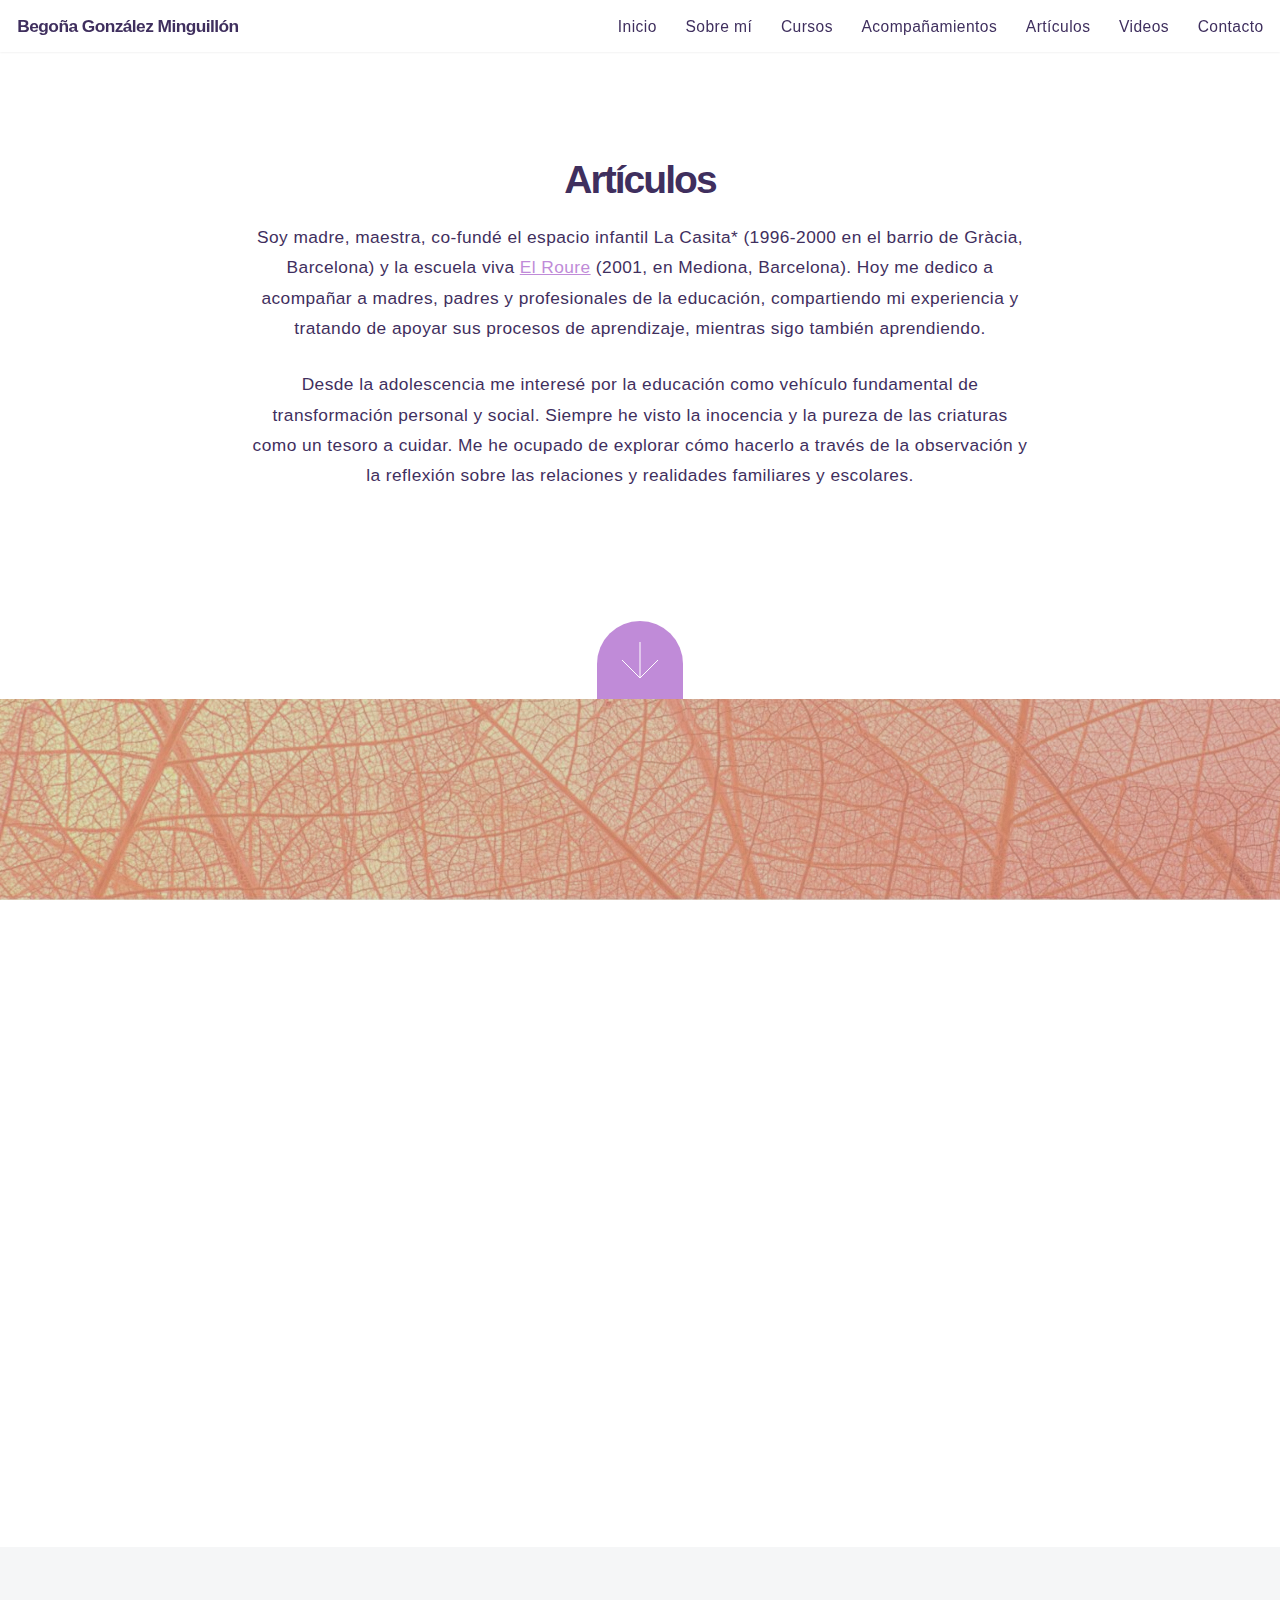
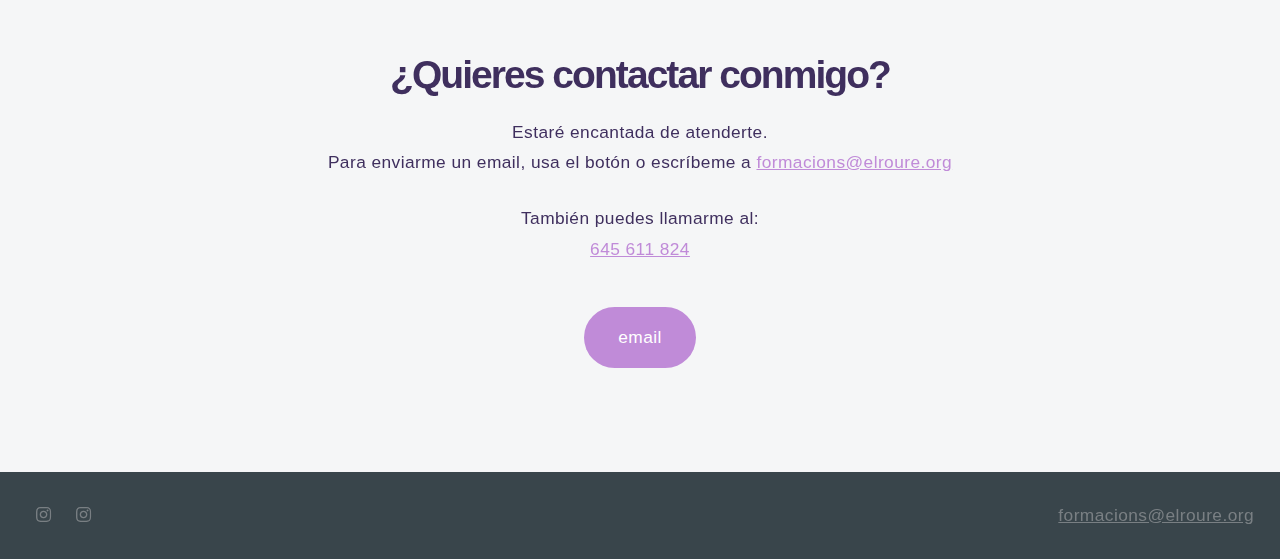
==== commit 2f32f0c6: "b" ====
--- a/articulos.html
+++ b/articulos.html
@@ -24,13 +24,13 @@
 				<h1>Begoña González Minguillón</h1>
 				<nav>
 					<ul>
-						<li><a href="#intro">Inicio</a></li>
-						<li><a href="#sobremi">Sobre mí</a></li>
-						<li><a href="#one">Cursos</a></li>
-						<li><a href="#two">Acompañamientos</a></li>
+						<li><a href="index.html#intro">Inicio</a></li>
+						<li><a href="index.html#sobremi">Sobre mí</a></li>
+						<li><a href="index.html#one">Cursos</a></li>
+						<li><a href="index.html#two">Acompañamientos</a></li>
 						<li><a href="articulos.html">Artículos</a></li>
 						<li><a href="videos.html">Videos</a></li>
-						<li><a href="#contacto">Contacto</a></li>
+						<li><a href="index.html#contacto">Contacto</a></li>
 					</ul>
 				</nav>
 			</header>
@@ -48,12 +48,12 @@
 						
 							<br />
 							<br />
-						<a href="mailto:formacions@elroure.org" class="button ">Contactar</a>
+							<a href="#one" class="button style down anchored">Más</a>
 					</header>
 			</div>
 		</section>
 			
-		<!-- Cursos -->
+		<!-- Articulos -->
 			<section id="one" class="main style2 right dark fullscreen">
 				<div class="content box style2">
 					<header>
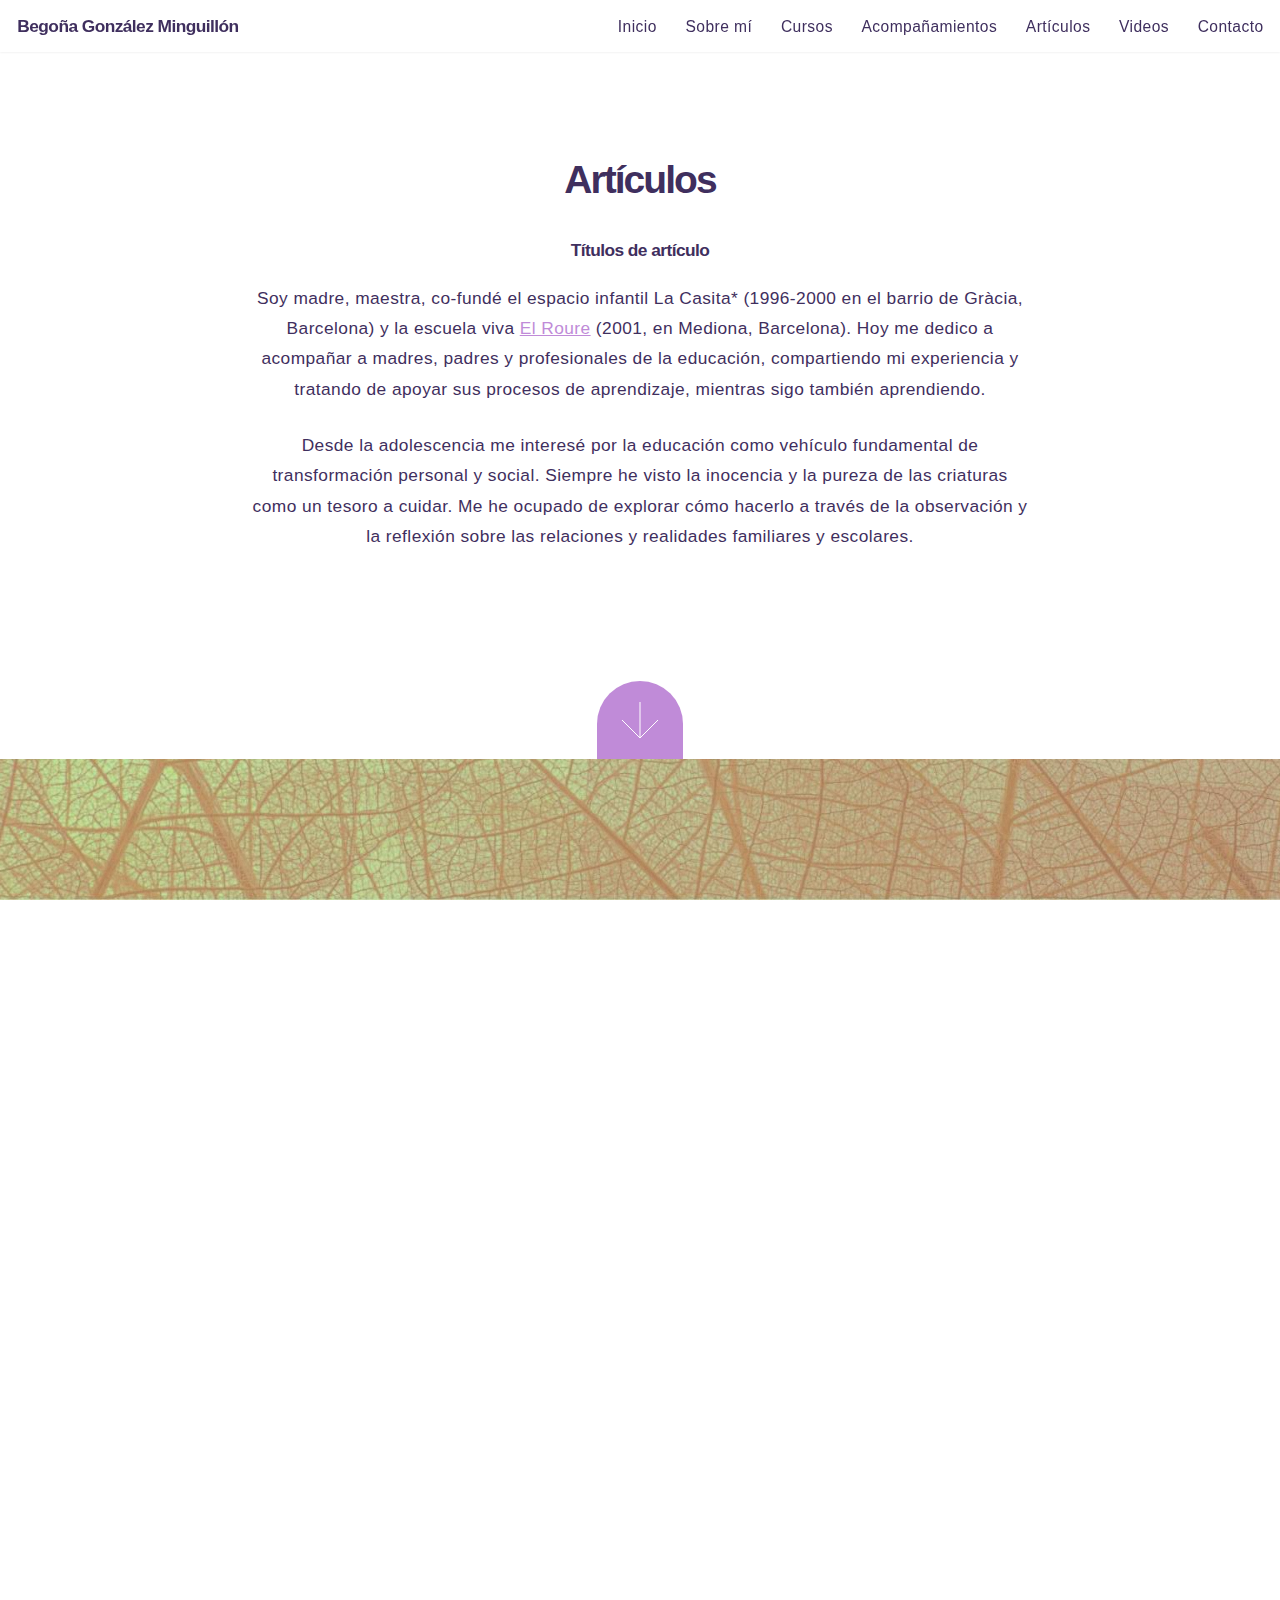
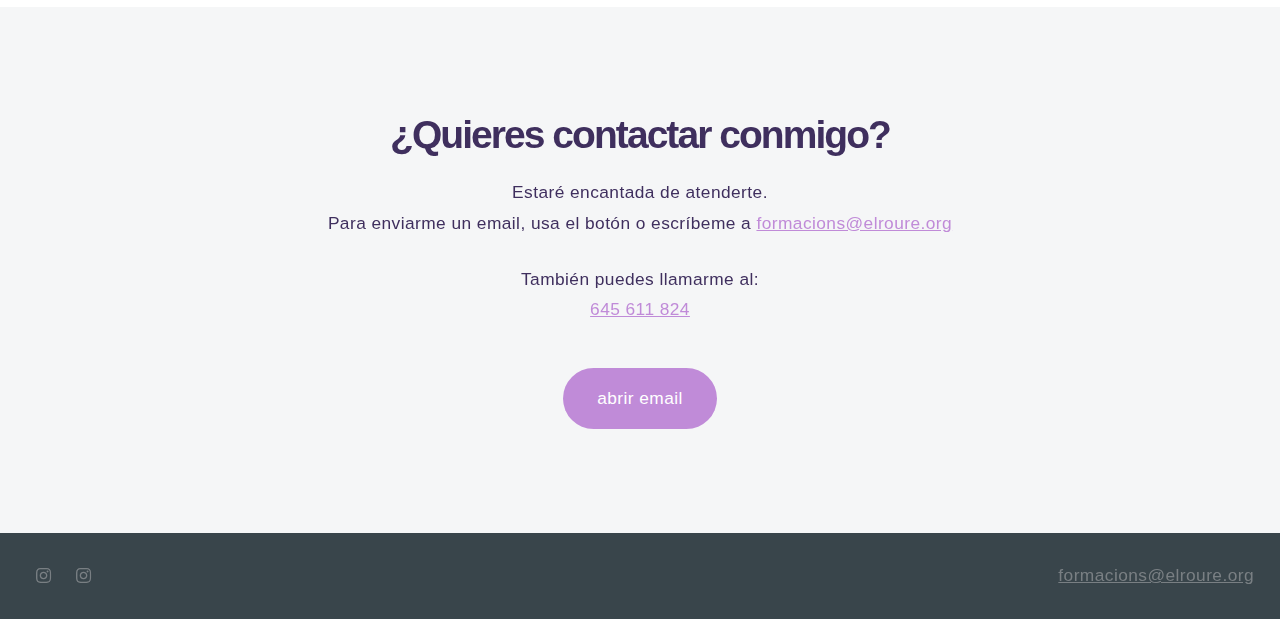
==== commit 271dbf83: "f" ====
--- a/articulos.html
+++ b/articulos.html
@@ -43,6 +43,8 @@
 
 					<header>
 						<h2>Artículos</h2>
+						<br />
+						<h3>Títulos de artículo</h3>
 						<p>Soy madre, maestra, co-fundé el espacio infantil La Casita* (1996-2000 en el barrio de Gràcia, Barcelona) y la escuela viva <a href="https://www.elroure.org">El Roure</a> (2001, en Mediona, Barcelona). Hoy me dedico a acompañar a madres, padres y profesionales de la educación, compartiendo mi experiencia y tratando de apoyar sus procesos de aprendizaje, mientras sigo también aprendiendo.</p>
 						<p>Desde la adolescencia me interesé por la educación como vehículo fundamental de transformación personal y social. Siempre he visto la inocencia y la pureza de las criaturas como un tesoro a cuidar. Me he ocupado de explorar cómo hacerlo a través de la observación y la reflexión sobre las relaciones y realidades familiares y escolares.</p> 
 						
@@ -81,7 +83,7 @@
 						<p>Estaré encantada de atenderte.<br />Para enviarme un email, usa el botón o escríbeme a <a href="mailto:formacions@elroure.org">formacions@elroure.org</a></p>
 								<p>También puedes llamarme al: <br /><a href="tel:+34645611824">645 611 824</a></p>
 					</header>
-					<a href="mailto:formacions@elroure.org" class="button primary">email</a>
+					<a href="mailto:formacions@elroure.org" class="button primary">abrir email</a>
 				</div>
 			</section>
 
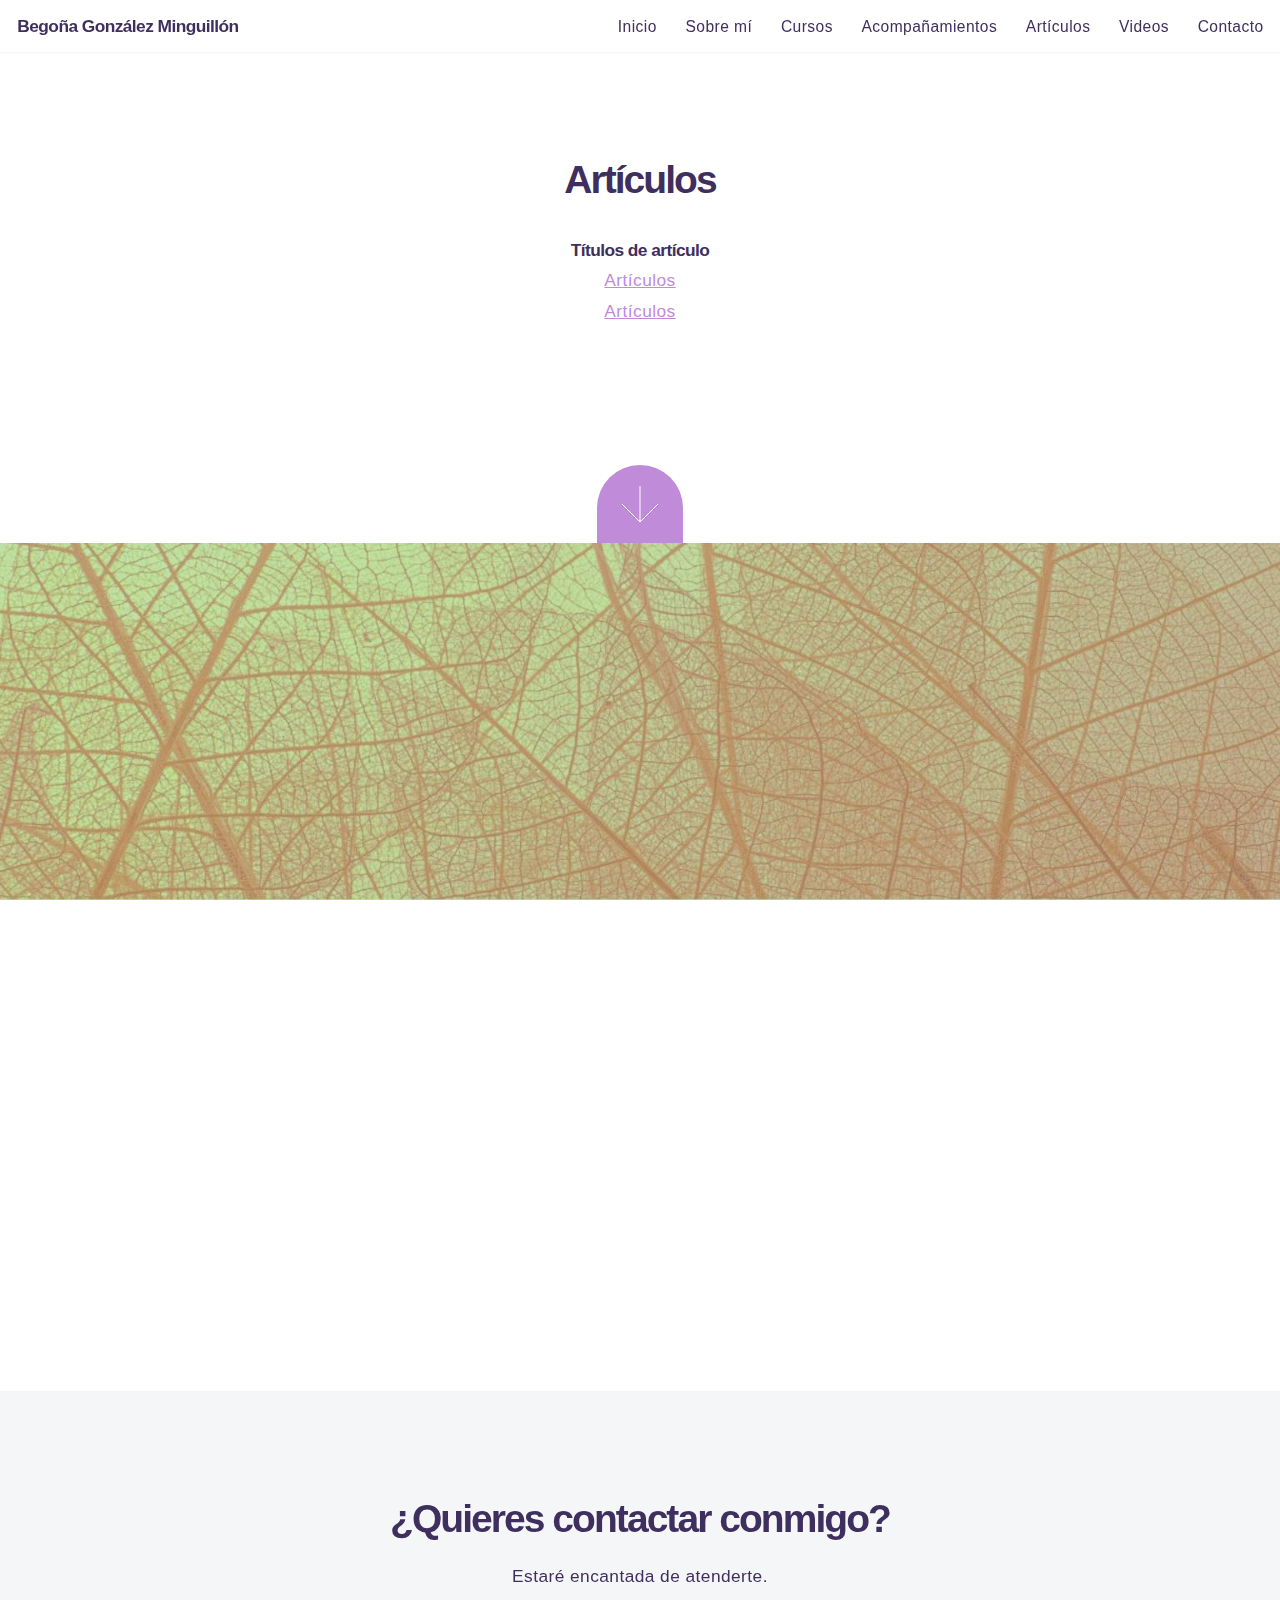
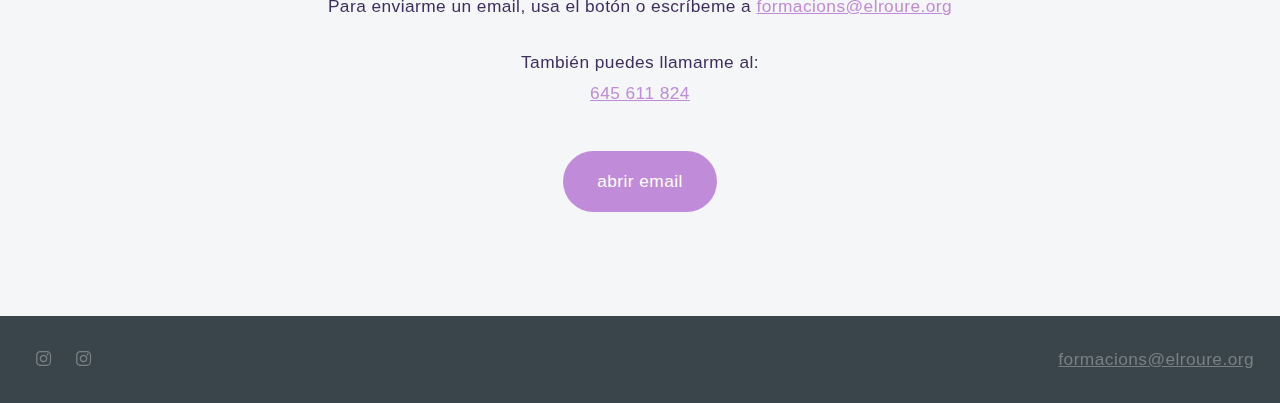
==== commit 7b990d4e: "f" ====
--- a/articulos.html
+++ b/articulos.html
@@ -45,9 +45,11 @@
 						<h2>Artículos</h2>
 						<br />
 						<h3>Títulos de artículo</h3>
-						<p>Soy madre, maestra, co-fundé el espacio infantil La Casita* (1996-2000 en el barrio de Gràcia, Barcelona) y la escuela viva <a href="https://www.elroure.org">El Roure</a> (2001, en Mediona, Barcelona). Hoy me dedico a acompañar a madres, padres y profesionales de la educación, compartiendo mi experiencia y tratando de apoyar sus procesos de aprendizaje, mientras sigo también aprendiendo.</p>
-						<p>Desde la adolescencia me interesé por la educación como vehículo fundamental de transformación personal y social. Siempre he visto la inocencia y la pureza de las criaturas como un tesoro a cuidar. Me he ocupado de explorar cómo hacerlo a través de la observación y la reflexión sobre las relaciones y realidades familiares y escolares.</p> 
-						
+						<ul>
+							<li><a href="articulos.html">Artículos</a></li>
+							<li><a href="articulos.html">Artículos</a></li>
+							
+						</ul>
 							<br />
 							<br />
 							<a href="#one" class="button style down anchored">Más</a>
@@ -63,8 +65,8 @@
 					</header>
 					<p>x</p>
 					<ul>
-						<li><b>· Savia, Curso anual de Educación Viva.</b></li>
-						<li><b>· Taller de comunicación consciente.</b></li>
+						<li><a href="articulos.html">Artículos</a></li>
+						<li><a href="articulos.html">Artículos</a></li>
 						
 					</ul>
 					<a href="cursos.html" class="button small">Leer más</a>
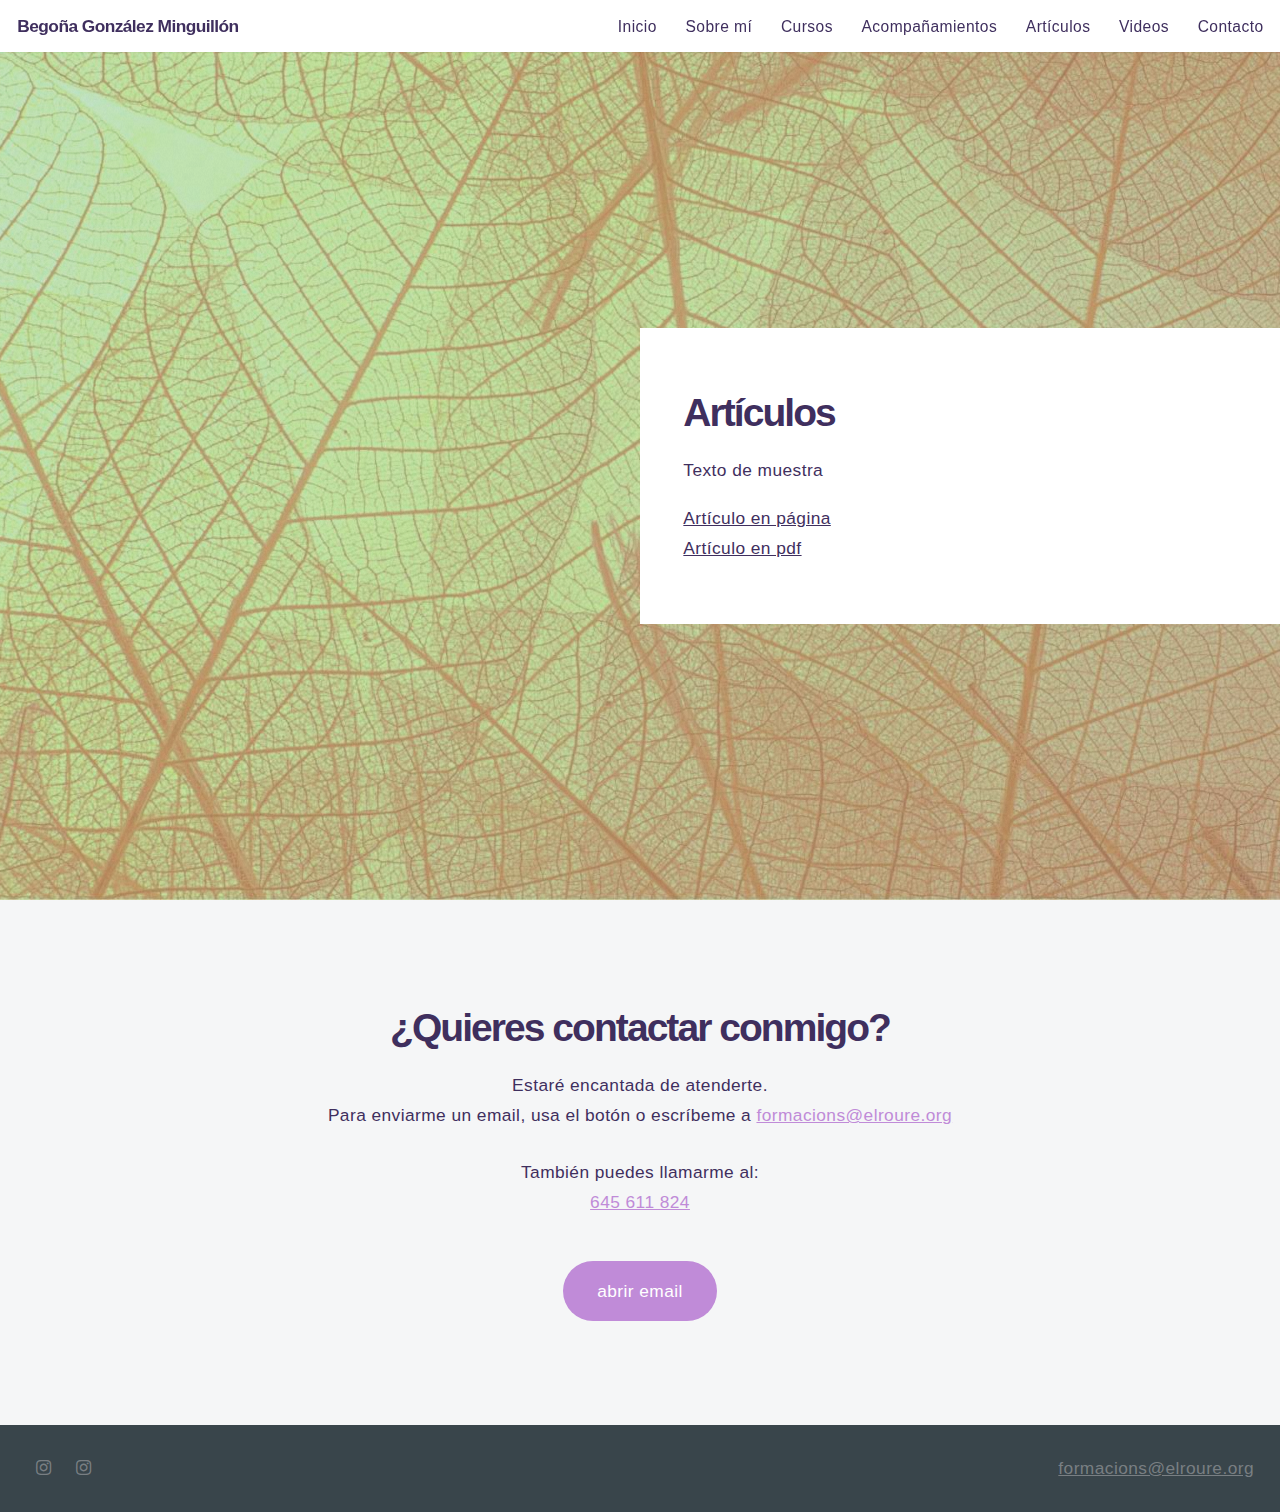
==== commit 7764e860: "s" ====
--- a/articulos.html
+++ b/articulos.html
@@ -36,26 +36,7 @@
 			</header>
 
 
-		<!-- Sobre mi -->
-		<section id="sobremi" class="main style3 primary">
-			<div class="content">
-				
-
-					<header>
-						<h2>Artículos</h2>
-						<br />
-						<h3>Títulos de artículo</h3>
-						<ul>
-							<li><a href="articulos.html">Artículos</a></li>
-							<li><a href="articulos.html">Artículos</a></li>
-							
-						</ul>
-							<br />
-							<br />
-							<a href="#one" class="button style down anchored">Más</a>
-					</header>
-			</div>
-		</section>
+		
 			
 		<!-- Articulos -->
 			<section id="one" class="main style2 right dark fullscreen">
@@ -63,13 +44,12 @@
 					<header>
 						<h2>Artículos</h2>
 					</header>
-					<p>x</p>
+					<p>Texto de muestra</p>
 					<ul>
-						<li><a href="articulos.html">Artículos</a></li>
-						<li><a href="articulos.html">Artículos</a></li>
+						<li><a href="articulo1.html">Artículo en página</a></li>
+						<li><a href="docs/tallercomunicacionconsciente.pdf">Artículo en pdf</a></li>
 						
 					</ul>
-					<a href="cursos.html" class="button small">Leer más</a>
 				</div>
 			</section>
 
